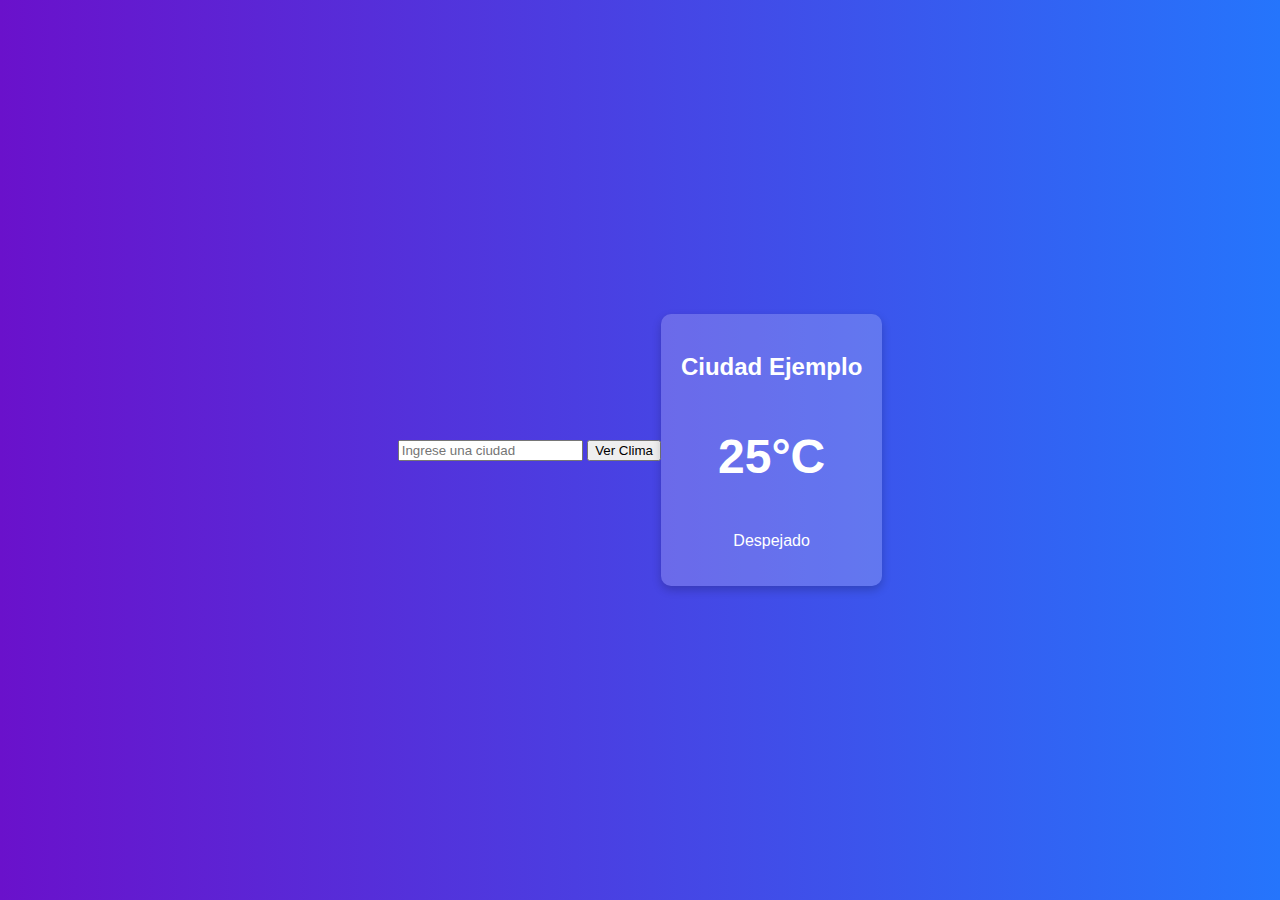
==== Index.html @ 297cc273 "first commit" ====
<!DOCTYPE html>
<html lang="es">
<head>
    <meta charset="UTF-8">
    <meta name="viewport" content="width=device-width, initial-scale=1.0">
    <title>Clima Actual</title>
    <link rel="stylesheet" href="estilo.css">
    <script>
        async function obtenerClima() {
            const ciudad = document.getElementById('ciudadInput').value;
            if (ciudad) {
                document.querySelector('.ciudad').textContent = ciudad;
                document.querySelector('.temperatura').textContent = "Cargando...";
                document.querySelector('.descripcion').textContent = "";
                
                // Hacer la solicitud a tu servidor en lugar de OpenWeatherMap
                const url = `http://localhost:3000/clima/${ciudad}`; // Asegúrate de que el puerto sea el mismo que usas en tu servidor

                try {
                    const respuesta = await fetch(url);
                    const datos = await respuesta.json();

                    if (respuesta.ok) {
                        const temperatura = datos.main.temp;
                        const descripcion = datos.weather[0].description;
                        
                        document.querySelector('.temperatura').textContent = `${temperatura}°C`;
                        document.querySelector('.descripcion').textContent = descripcion.charAt(0).toUpperCase() + descripcion.slice(1);
                    } else {
                        document.querySelector('.temperatura').textContent = "Ciudad no encontrada";
                        document.querySelector('.descripcion').textContent = "";
                    }
                } catch (error) {
                    console.error('Error al obtener el clima:', error);
                    document.querySelector('.temperatura').textContent = "Error al cargar el clima";
                    document.querySelector('.descripcion').textContent = "";
                }
            }
        }
    </script>
</head>
<body>
    <div class="input-container">
        <input type="text" id="ciudadInput" placeholder="Ingrese una ciudad">
        <button onclick="obtenerClima()">Ver Clima</button>
    </div>
    <div class="clima-container">
        <h2 class="ciudad">Ciudad Ejemplo</h2>
        <p class="temperatura">25°C</p>
        <p class="descripcion">Despejado</p>
    </div>
</body>
</html>
---- estilo.css ----
body {
    font-family: 'Arial', sans-serif;
    background: linear-gradient(to right, #6a11cb, #2575fc);
    margin: 0;
    padding: 0;
    display: flex;
    justify-content: center;
    align-items: center;
    height: 100vh;
    color: #fff;
}

.menu-container {
    text-align: center;
    padding: 20px;
    background: rgba(0, 0, 0, 0.5);
    border-radius: 15px;
    box-shadow: 0 8px 15px rgba(0, 0, 0, 0.3);
}

.menu {
    margin-bottom: 20px;
}

.menu-button {
    display: inline-block;
    padding: 15px 30px;
    font-size: 18px;
    font-weight: bold;
    color: #fff;
    background: linear-gradient(to right, #ff416c, #ff4b2b);
    border: none;
    border-radius: 50px;
    text-decoration: none;
    cursor: pointer;
    transition: all 0.3s ease;
    box-shadow: 0 4px 10px rgba(255, 75, 43, 0.3);
}

.menu-button:hover {
    background: linear-gradient(to right, #ff4b2b, #ff416c);
    box-shadow: 0 6px 15px rgba(255, 75, 43, 0.5);
    transform: translateY(-3px);
}

.menu-description p {
    font-size: 16px;
    margin: 0;
    line-height: 1.5;
    color: #ddd;
}

.clima-container {
    background: rgba(255, 255, 255, 0.2);
    padding: 20px;
    border-radius: 10px;
    text-align: center;
    box-shadow: 0 4px 10px rgba(0, 0, 0, 0.2);
    color: white;
}

.temperatura {
    font-size: 3rem;
    font-weight: bold;
}

.ciudad {
    font-size: 1.5rem;
}
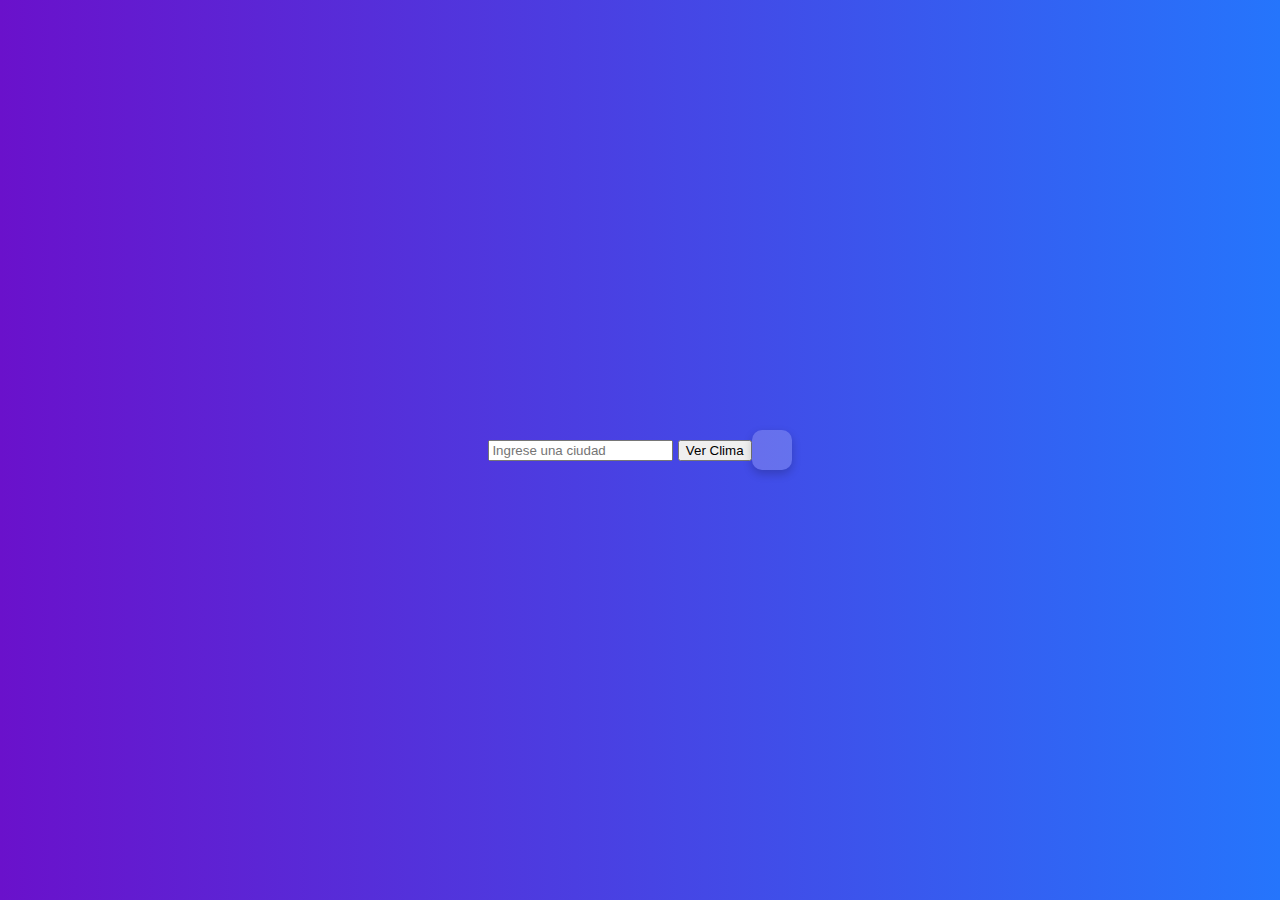
==== commit d1aa0fa7: "Update Index.html" ====
--- a/Index.html
+++ b/Index.html
@@ -12,9 +12,9 @@
                 document.querySelector('.ciudad').textContent = ciudad;
                 document.querySelector('.temperatura').textContent = "Cargando...";
                 document.querySelector('.descripcion').textContent = "";
-                
-                // Hacer la solicitud a tu servidor en lugar de OpenWeatherMap
-                const url = `http://localhost:3000/clima/${ciudad}`; // Asegúrate de que el puerto sea el mismo que usas en tu servidor
+
+                // URL de tu servidor backend
+                const url = `http://localhost:3000/clima/${encodeURIComponent(ciudad)}`;
 
                 try {
                     const respuesta = await fetch(url);
@@ -23,7 +23,7 @@
                     if (respuesta.ok) {
                         const temperatura = datos.main.temp;
                         const descripcion = datos.weather[0].description;
-                        
+
                         document.querySelector('.temperatura').textContent = `${temperatura}°C`;
                         document.querySelector('.descripcion').textContent = descripcion.charAt(0).toUpperCase() + descripcion.slice(1);
                     } else {
@@ -37,6 +37,9 @@
                 }
             }
         }
+
+        // Llamar al botón automáticamente después de 2 segundos
+        setTimeout(() => document.querySelector('button').click(), 2000);
     </script>
 </head>
 <body>
@@ -45,9 +48,3 @@
         <button onclick="obtenerClima()">Ver Clima</button>
     </div>
     <div class="clima-container">
-        <h2 class="ciudad">Ciudad Ejemplo</h2>
-        <p class="temperatura">25°C</p>
-        <p class="descripcion">Despejado</p>
-    </div>
-</body>
-</html>
